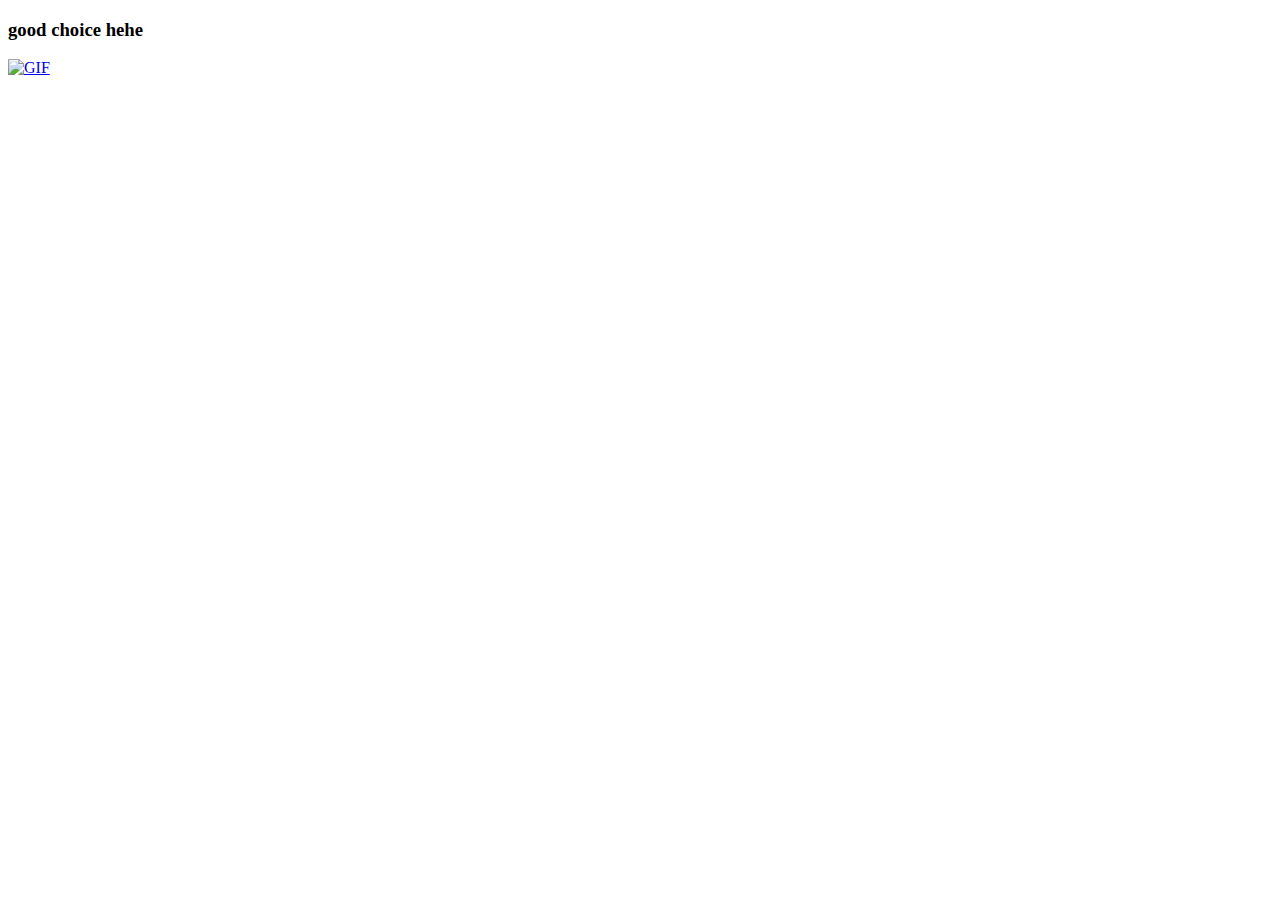
==== chooseYes.html @ 67489a8f "Create chooseYes.html" ====
<!DOCTYPE html>
<html lang="en">
  <head>
    <meta charset="UTF-8" />
    <meta name="viewport" content="width=device-width, initial-scale=1.0" />
    <meta http-equiv="X-UA-Compatible" content="ie=edge" />
    <title>click on mocha</title>
    <link rel="stylesheet" href="styles.css" />
</head>
  <body>
    <h3>good choice hehe</h3>
    <a href='dinner.html'>
      <img src="clapping.gif" class="gif" alt="GIF">
  </a>
  
  </body>
</html>
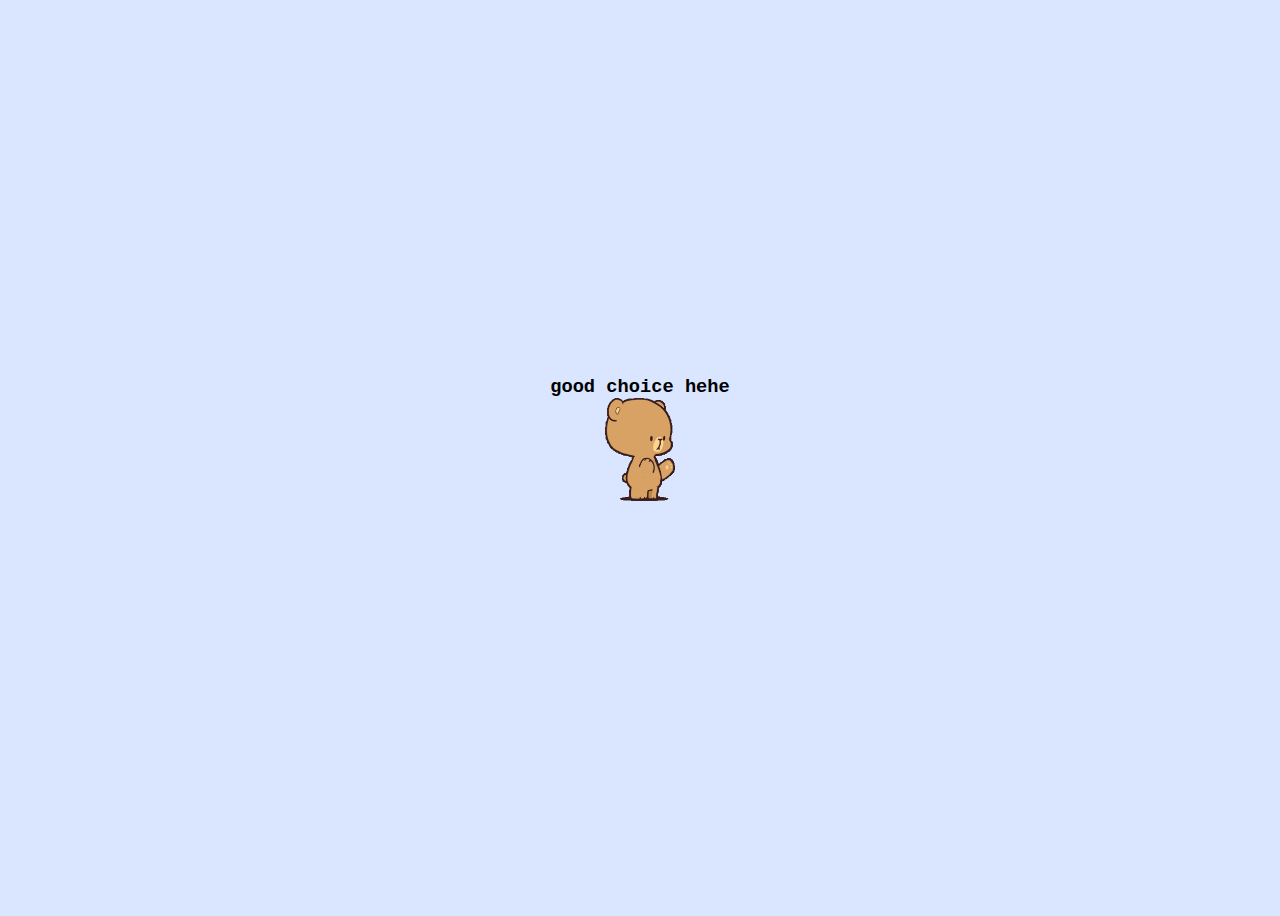
==== commit 1f82fda1: "Update chooseYes.html" ====
--- a/chooseYes.html
+++ b/chooseYes.html
@@ -5,7 +5,7 @@
     <meta name="viewport" content="width=device-width, initial-scale=1.0" />
     <meta http-equiv="X-UA-Compatible" content="ie=edge" />
     <title>click on mocha</title>
-    <link rel="stylesheet" href="styles.css" />
+    <link rel="stylesheet" href="style.css" />
 </head>
   <body>
     <h3>good choice hehe</h3>
--- a/style.css
+++ b/style.css
@@ -0,0 +1,39 @@
+h1 {
+  font-family: "Lucida Console", "Courier New", monospace;
+  color: black;
+  text-align: center;
+  margin-bottom: 0;
+}
+
+h3 {
+  font-family: "Lucida Console", "Courier New", monospace;
+  color: black;
+  text-align: center;
+  margin-bottom: 0;
+}
+
+p {
+  font-family: "Lucida Console", "Courier New", monospace;
+  color: black;
+  text-align: center;
+  margin-bottom: 0;
+  weight: bold;
+}
+
+body {
+  background-color: rgba(209, 224, 255, 0.8);
+  display: flex;
+  flex-direction: column;
+  justify-content: center;
+  align-items: center;
+  height: 100vh;
+}
+
+/* Styles for the GIF */
+.gif {
+  max-width: 80%;
+  max-height: 80%;
+  display: block;
+  margin: 0 auto;
+}
+
